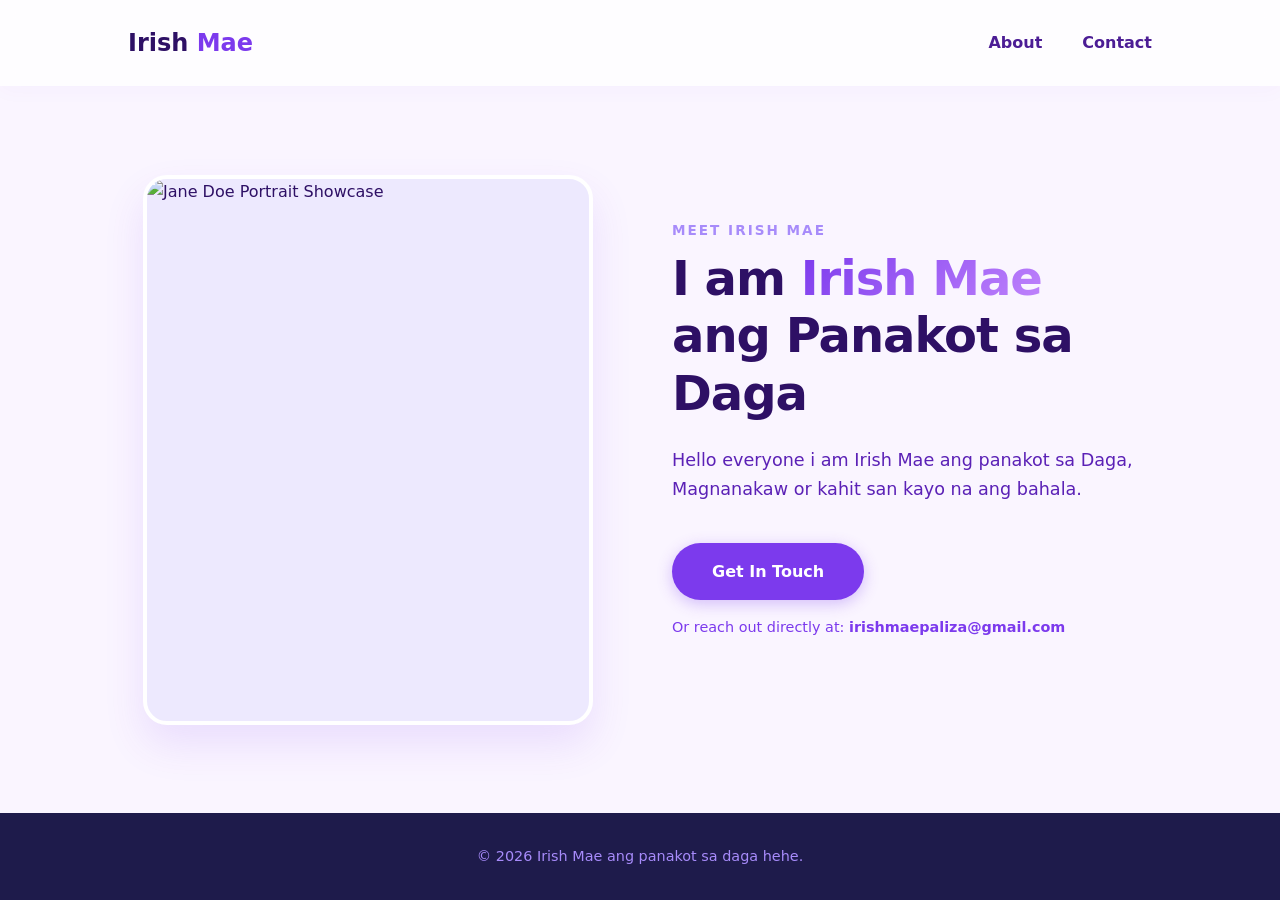
==== AA.html @ 0aa41fa4 "Add files via upload" ====
<!DOCTYPE html>
<html lang="en">
<head>
    <meta charset="UTF-8">
    <meta name="viewport" content="width=device-width, initial-scale=1.0">
    <title>Digital Portfolio</title>
    <link rel="stylesheet" href="AA.css">
    <script src="AA.js" defer></script>
</head>
<body>
    <!-- Navigation Bar -->
    <nav class="navbar">
        <div class="logo">Irish <span class="accent-text">Mae</span></div>
        <button class="menu-toggle" aria-label="Toggle menu">💜</button>
        <ul class="nav-links">
            <li><a href="#about">About</a></li>
            <li><a href="#contact">Contact</a></li>
        </ul>
    </nav>

    <!-- Main Showcase Container -->
    <main class="showcase-container" id="about">
        <!-- Left Side: The Single Picture -->
        <div class="image-wrapper">
            <img src="PANAKOT.jpg" alt="Jane Doe Portrait Showcase" class="showcase-photo">
        </div>

        <!-- Right Side: Your Profile Text -->
        <div class="content-wrapper">
            <span class="subtitle">Meet irish mae</span>
            <h1>I am <span class="gradient-text">Irish Mae</span> ang Panakot sa Daga</h1>
            <p>Hello everyone i am Irish Mae ang panakot sa Daga, Magnanakaw or kahit san kayo na ang bahala.</p>
            
            <!-- Contact Action Links -->
            <div class="action-links" id="contact">
                <a href="irishmaepaliza@gmail.com" class="cta-btn">Get In Touch</a>
                <p class="email-subtext">Or reach out directly at: <strong>irishmaepaliza@gmail.com</strong></p>
            </div>
        </div>
    </main>

    <!-- Footer -->
    <footer>
        <p>&copy; 2026 Irish Mae ang panakot sa daga hehe.</p>
    </footer>
</body>
</html>
---- AA.css ----
/* Base Resets & Typography */
* {
    margin: 0;
    padding: 0;
    box-sizing: border-box;
}
body {
    font-family: system-ui, -apple-system, sans-serif;
    line-height: 1.6;
    color: #2E1065; /* Deep purple text */
    background-color: #FAF5FF; /* Soft lavender background */
    min-height: 100vh;
    display: flex;
    flex-direction: column;
}

/* Color Modifier Utilities */
.accent-text {
    color: #7C3AED;
}
.gradient-text {
    background: linear-gradient(135deg, #7C3AED, #C084FC);
    -webkit-background-clip: text;
    -webkit-text-fill-color: transparent;
}

/* Sticky Navigation Layout */
.navbar {
    display: flex;
    justify-content: space-between;
    align-items: center;
    padding: 1.5rem 10%;
    background: rgba(255, 255, 255, 0.8);
    backdrop-filter: blur(10px);
    box-shadow: 0 4px 20px rgba(124, 58, 237, 0.03);
    position: sticky;
    top: 0;
    z-index: 100;
}
.logo {
    font-size: 1.5rem;
    font-weight: 800;
}
.nav-links {
    display: flex;
    list-style: none;
    gap: 2.5rem;
}
.nav-links a {
    text-decoration: none;
    color: #4C1D95;
    font-weight: 600;
    transition: color 0.3s ease;
}
.nav-links a:hover {
    color: #C084FC;
}
.menu-toggle {
    display: none;
    font-size: 1.5rem;
    background: none;
    border: none;
    cursor: pointer;
}

/* Single Picture Layout Grid */
.showcase-container {
    flex: 1;
    display: grid;
    grid-template-columns: 1fr 1fr; /* Split down the middle */
    gap: 4rem;
    padding: 4rem 10%;
    align-items: center;
    max-width: 1400px;
    margin: 0 auto;
}

/* Left Column: Image Box Configuration */
.image-wrapper {
    width: 100%;
    max-width: 450px; /* Keeps image sized compactly */
    height: 550px; /* Tall, premium vertical appearance */
    justify-self: center;
    border-radius: 24px;
    overflow: hidden;
    box-shadow: 0 20px 40px rgba(124, 58, 237, 0.12);
    border: 4px solid #fff;
    background-color: #EDE9FE;
}
.showcase-photo {
    width: 100%;
    height: 100%;
    object-fit: cover; /* Centers picture perfectly without distortion */
    object-position: center;
    transition: transform 0.5s ease;
}
.image-wrapper:hover .showcase-photo {
    transform: scale(1.03);
}

/* Right Column: Profile Presentation Box */
.content-wrapper {
    display: flex;
    flex-direction: column;
    justify-content: center;
}
.subtitle {
    text-transform: uppercase;
    font-size: 0.85rem;
    font-weight: 700;
    letter-spacing: 2px;
    color: #A78BFA;
    margin-bottom: 0.5rem;
}
.content-wrapper h1 {
    font-size: 3rem;
    font-weight: 800;
    line-height: 1.2;
    margin-bottom: 1.5rem;
    letter-spacing: -1px;
}
.content-wrapper p {
    font-size: 1.1rem;
    color: #5B21B6;
    margin-bottom: 2.5rem;
}

/* Call to Action Controls */
.action-links {
    display: flex;
    flex-direction: column;
    gap: 1rem;
}
.cta-btn {
    display: inline-block;
    align-self: flex-start;
    padding: 1rem 2.5rem;
    background: #7C3AED;
    color: #fff;
    text-decoration: none;
    border-radius: 50px;
    font-weight: 600;
    box-shadow: 0 4px 15px rgba(124, 58, 237, 0.3);
    transition: background 0.2s, transform 0.2s;
}
.cta-btn:hover {
    background: #6D28D9;
    transform: translateY(-2px);
}
.email-subtext {
    font-size: 0.9rem !important;
    color: #7C3AED !important;
}

/* Simple Compact Footer */
footer {
    text-align: center;
    padding: 2rem 10%;
    background: #1E1B4B; /* Midnight dark purple-blue */
    color: #A78BFA;
    font-size: 0.9rem;
}

/* Mobile Breakpoint Tweaks (768px) */
@media (max-width: 768px) {
    .menu-toggle {
        display: block;
    }
    .nav-links {
        display: none;
        flex-direction: column;
        width: 100%;
        position: absolute;
        top: 100%;
        left: 0;
        background: rgba(255, 255, 255, 0.98);
        padding: 2rem 0;
        box-shadow: 0 10px 20px rgba(124, 58, 237, 0.05);
        text-align: center;
        gap: 1.5rem;
    }
    .nav-links.active {
        display: flex;
    }
    .showcase-container {
        grid-template-columns: 1fr; /* Stacks image on top of text */
        gap: 2.5rem;
        padding: 2rem 5%;
        text-align: center;
    }
    .image-wrapper {
        height: 380px; /* Reduced box height for smaller mobile screens */
    }
    .content-wrapper h1 {
        font-size: 2.2rem;
    }
    .cta-btn {
        align-self: center;
    }
}
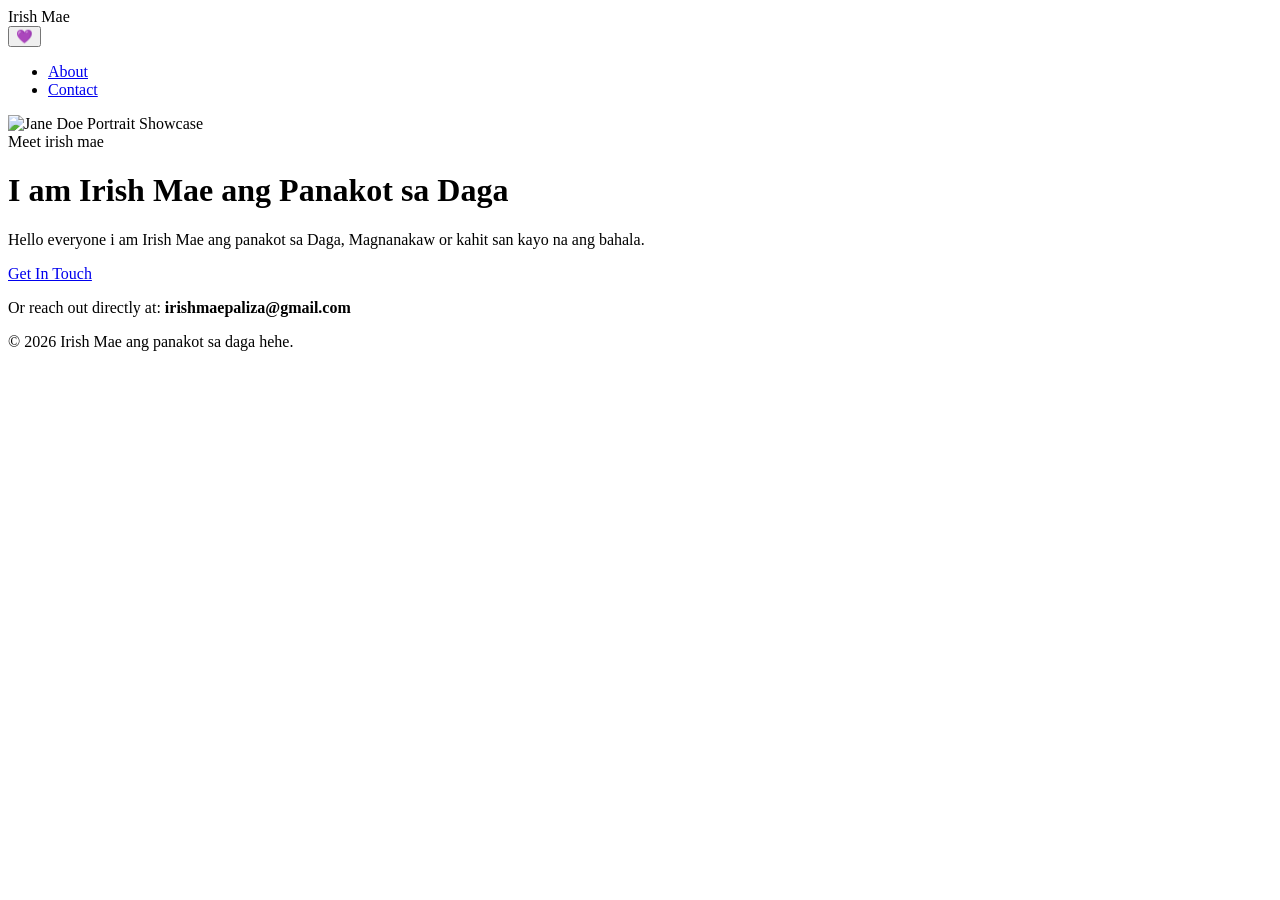
==== commit d1041eb1: "Create AA.html" ====
--- a/AA.html
+++ b/AA.html
@@ -1,47 +1,47 @@
-<!DOCTYPE html>
-<html lang="en">
-<head>
-    <meta charset="UTF-8">
-    <meta name="viewport" content="width=device-width, initial-scale=1.0">
-    <title>Digital Portfolio</title>
-    <link rel="stylesheet" href="AA.css">
-    <script src="AA.js" defer></script>
-</head>
-<body>
-    <!-- Navigation Bar -->
-    <nav class="navbar">
-        <div class="logo">Irish <span class="accent-text">Mae</span></div>
-        <button class="menu-toggle" aria-label="Toggle menu">💜</button>
-        <ul class="nav-links">
-            <li><a href="#about">About</a></li>
-            <li><a href="#contact">Contact</a></li>
-        </ul>
-    </nav>
-
-    <!-- Main Showcase Container -->
-    <main class="showcase-container" id="about">
-        <!-- Left Side: The Single Picture -->
-        <div class="image-wrapper">
-            <img src="PANAKOT.jpg" alt="Jane Doe Portrait Showcase" class="showcase-photo">
-        </div>
-
-        <!-- Right Side: Your Profile Text -->
-        <div class="content-wrapper">
-            <span class="subtitle">Meet irish mae</span>
-            <h1>I am <span class="gradient-text">Irish Mae</span> ang Panakot sa Daga</h1>
-            <p>Hello everyone i am Irish Mae ang panakot sa Daga, Magnanakaw or kahit san kayo na ang bahala.</p>
-            
-            <!-- Contact Action Links -->
-            <div class="action-links" id="contact">
-                <a href="irishmaepaliza@gmail.com" class="cta-btn">Get In Touch</a>
-                <p class="email-subtext">Or reach out directly at: <strong>irishmaepaliza@gmail.com</strong></p>
-            </div>
-        </div>
-    </main>
-
-    <!-- Footer -->
-    <footer>
-        <p>&copy; 2026 Irish Mae ang panakot sa daga hehe.</p>
-    </footer>
-</body>
-</html>+<!DOCTYPE html>
+<html lang="en">
+<head>
+    <meta charset="UTF-8">
+    <meta name="viewport" content="width=device-width, initial-scale=1.0">
+    <title>Digital Portfolio</title>
+    <link rel="stylesheet" href="AA.css">
+    <script src="AA.js" defer></script>
+</head>
+<body>
+    <!-- Navigation Bar -->
+    <nav class="navbar">
+        <div class="logo">Irish <span class="accent-text">Mae</span></div>
+        <button class="menu-toggle" aria-label="Toggle menu">💜</button>
+        <ul class="nav-links">
+            <li><a href="#about">About</a></li>
+            <li><a href="#contact">Contact</a></li>
+        </ul>
+    </nav>
+
+    <!-- Main Showcase Container -->
+    <main class="showcase-container" id="about">
+        <!-- Left Side: The Single Picture -->
+        <div class="image-wrapper">
+            <img src="PANAKOT.jpg" alt="Jane Doe Portrait Showcase" class="showcase-photo">
+        </div>
+
+        <!-- Right Side: Your Profile Text -->
+        <div class="content-wrapper">
+            <span class="subtitle">Meet irish mae</span>
+            <h1>I am <span class="gradient-text">Irish Mae</span> ang Panakot sa Daga</h1>
+            <p>Hello everyone i am Irish Mae ang panakot sa Daga, Magnanakaw or kahit san kayo na ang bahala.</p>
+            
+            <!-- Contact Action Links -->
+            <div class="action-links" id="contact">
+                <a href="irishmaepaliza@gmail.com" class="cta-btn">Get In Touch</a>
+                <p class="email-subtext">Or reach out directly at: <strong>irishmaepaliza@gmail.com</strong></p>
+            </div>
+        </div>
+    </main>
+
+    <!-- Footer -->
+    <footer>
+        <p>&copy; 2026 Irish Mae ang panakot sa daga hehe.</p>
+    </footer>
+</body>
+</html>
